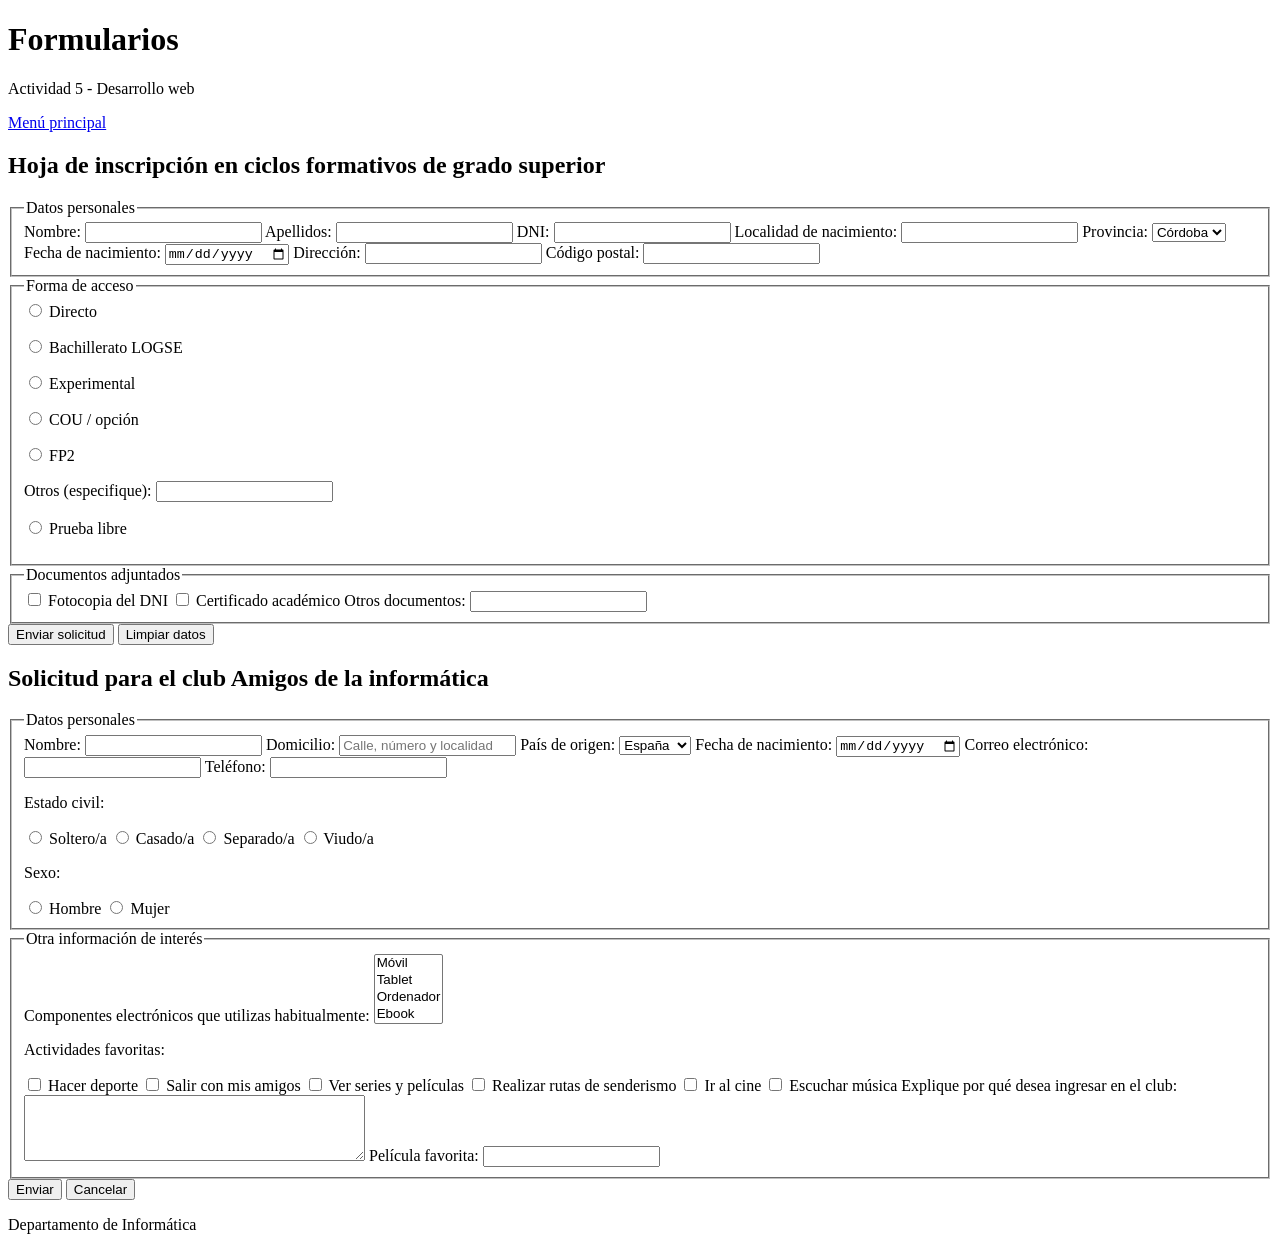
==== Formularios/index.html @ f5cc7fa6 "Añadir formularios generales de la actividad" ====
<!DOCTYPE html>
<html lang="es">
<head>
    <meta charset="UTF-8">
    <meta name="author" content="Paula María Bonilla Muñoz">
    <meta name="description" content="Formularios de inscripción y solicitud de ingreso al club de informática">
    <meta name="keywords" content="formularios, inscripción, informática">
    <title>Formularios</title>
</head>
<body>
<header>
    <h1>Formularios</h1>
    <p>Actividad 5 - Desarrollo web</p>
</header>
<nav>
    <a href="../index.html">Menú principal</a>
</nav>
<main>
    <section>
        <h2>Hoja de inscripción en ciclos formativos de grado superior</h2>
        <form action="#" method="get">
            <fieldset>
                <legend>Datos personales</legend>
                <label for="nombre">Nombre:</label>
                <input type="text" id="nombre" name="nombre" required>
                <label for="apellidos">Apellidos:</label>
                <input type="text" id="apellidos" name="apellidos" required>
                <label for="dni">DNI:</label>
                <input type="text" id="dni" name="dni">
                <label for="localidad">Localidad de nacimiento:</label>
                <input type="text" id="localidad" name="localidad">
                <label for="provincia">Provincia:</label>
                <select id="provincia" name="provincia">
                    <option value="cordoba">Córdoba</option>
                    <option value="huelva">Huelva</option>
                    <option value="sevilla">Sevilla</option>
                    <option value="malaga">Málaga</option>
                    <option value="jaen">Jaén</option>
                    <option value="granada">Granada</option>
                    <option value="cadiz">Cádiz</option>
                    <option value="almeria">Almería</option>
                </select>
                <label for="fecha">Fecha de nacimiento:</label>
                <input type="date" id="fecha" name="fecha">
                <label for="direccion">Dirección:</label>
                <input type="text" id="direccion" name="direccion">
                <label for="codigo">Código postal:</label>
                <input type="text" id="codigo" name="codigo" inputmode="numeric">
            </fieldset>
            <fieldset>
                <legend>Forma de acceso</legend>
                <label><input type="radio" name="acceso" value="directo" required> Directo</label>
                <p><label><input type="radio" name="modalidad" value="bachillerato"> Bachillerato LOGSE</label></p>
                <p><label><input type="radio" name="modalidad" value="experimental"> Experimental</label></p>
                <p><label><input type="radio" name="modalidad" value="cou"> COU / opción</label></p>
                <p><label><input type="radio" name="modalidad" value="fp2"> FP2</label></p>
                <label for="otros">Otros (especifique):</label>
                <input type="text" id="otros" name="otros">
                <p><label><input type="radio" name="acceso" value="prueba"> Prueba libre</label></p>
            </fieldset>
            <fieldset>
                <legend>Documentos adjuntados</legend>
                <label><input type="checkbox" name="documentos" value="dni"> Fotocopia del DNI</label>
                <label><input type="checkbox" name="documentos" value="certificado"> Certificado académico</label>
                <label for="documentosOtros">Otros documentos:</label>
                <input type="text" id="documentosOtros" name="documentosOtros">
            </fieldset>
            <button type="submit">Enviar solicitud</button>
            <button type="reset">Limpiar datos</button>
        </form>
    </section>
    <section>
        <h2>Solicitud para el club Amigos de la informática</h2>
        <form action="#" method="get">
            <fieldset>
                <legend>Datos personales</legend>
                <label for="clubNombre">Nombre:</label>
                <input type="text" id="clubNombre" name="nombre" required>
                <label for="domicilio">Domicilio:</label>
                <input type="text" id="domicilio" name="domicilio" placeholder="Calle, número y localidad">
                <label for="pais">País de origen:</label>
                <select id="pais" name="pais">
                    <option>España</option><option>Portugal</option><option>Francia</option><option>Italia</option><option>Otro</option>
                </select>
                <label for="clubFecha">Fecha de nacimiento:</label>
                <input type="date" id="clubFecha" name="fecha">
                <label for="correo">Correo electrónico:</label>
                <input type="email" id="correo" name="correo" required>
                <label for="telefono">Teléfono:</label>
                <input type="tel" id="telefono" name="telefono">
                <p>Estado civil:</p>
                <label><input type="radio" name="estadoCivil" value="soltero"> Soltero/a</label>
                <label><input type="radio" name="estadoCivil" value="casado"> Casado/a</label>
                <label><input type="radio" name="estadoCivil" value="separado"> Separado/a</label>
                <label><input type="radio" name="estadoCivil" value="viudo"> Viudo/a</label>
                <p>Sexo:</p>
                <label><input type="radio" name="sexo" value="hombre"> Hombre</label>
                <label><input type="radio" name="sexo" value="mujer"> Mujer</label>
            </fieldset>
            <fieldset>
                <legend>Otra información de interés</legend>
                <label for="dispositivos">Componentes electrónicos que utilizas habitualmente:</label>
                <select id="dispositivos" name="dispositivos" multiple size="4">
                    <option>Móvil</option><option>Tablet</option><option>Ordenador</option><option>Ebook</option>
                </select>
                <p>Actividades favoritas:</p>
                <label><input type="checkbox" name="actividades" value="deporte"> Hacer deporte</label>
                <label><input type="checkbox" name="actividades" value="amigos"> Salir con mis amigos</label>
                <label><input type="checkbox" name="actividades" value="series"> Ver series y películas</label>
                <label><input type="checkbox" name="actividades" value="senderismo"> Realizar rutas de senderismo</label>
                <label><input type="checkbox" name="actividades" value="cine"> Ir al cine</label>
                <label><input type="checkbox" name="actividades" value="musica"> Escuchar música</label>
                <label for="motivo">Explique por qué desea ingresar en el club:</label>
                <textarea id="motivo" name="motivo" rows="4" cols="40"></textarea>
                <label for="pelicula">Película favorita:</label>
                <input type="text" id="pelicula" name="pelicula">
            </fieldset>
            <button type="submit">Enviar</button>
            <button type="reset">Cancelar</button>
        </form>
    </section>
</main>
<footer>
    <p>Departamento de Informática</p>
</footer>
</body>
</html>
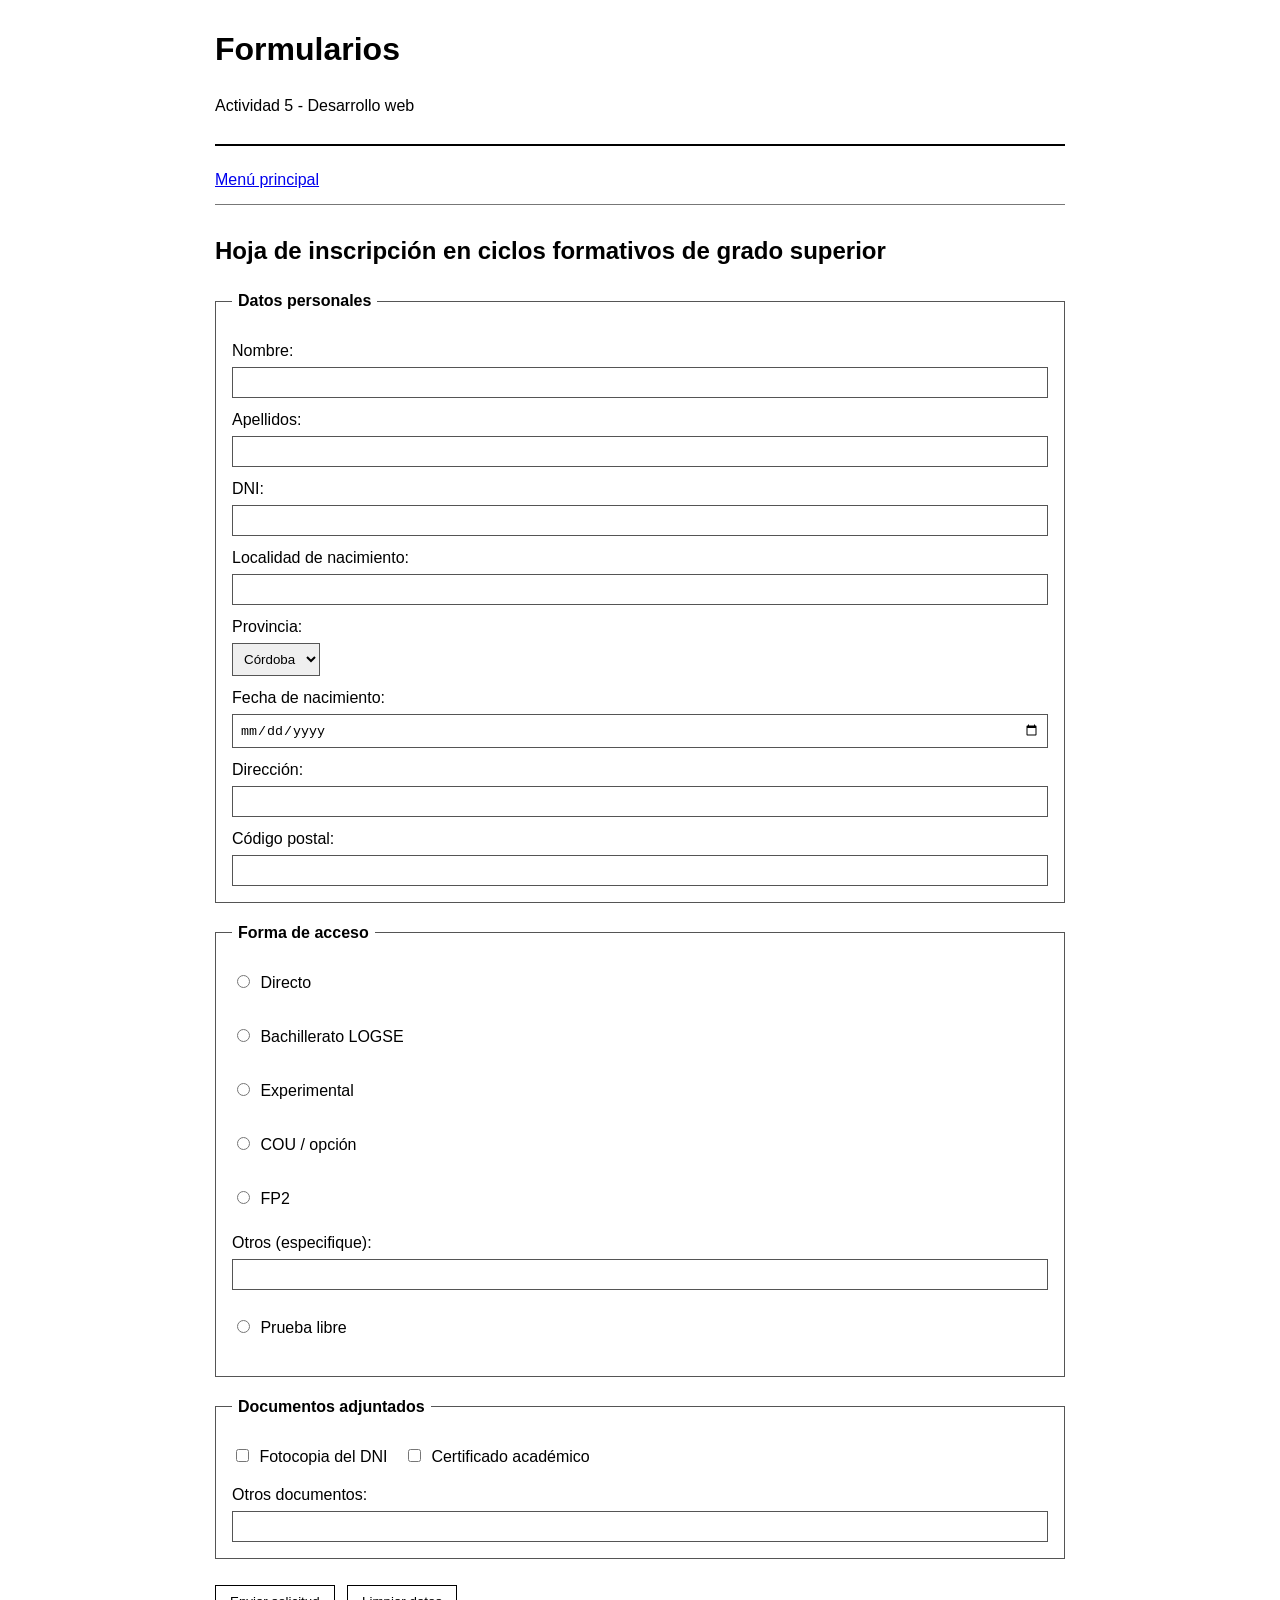
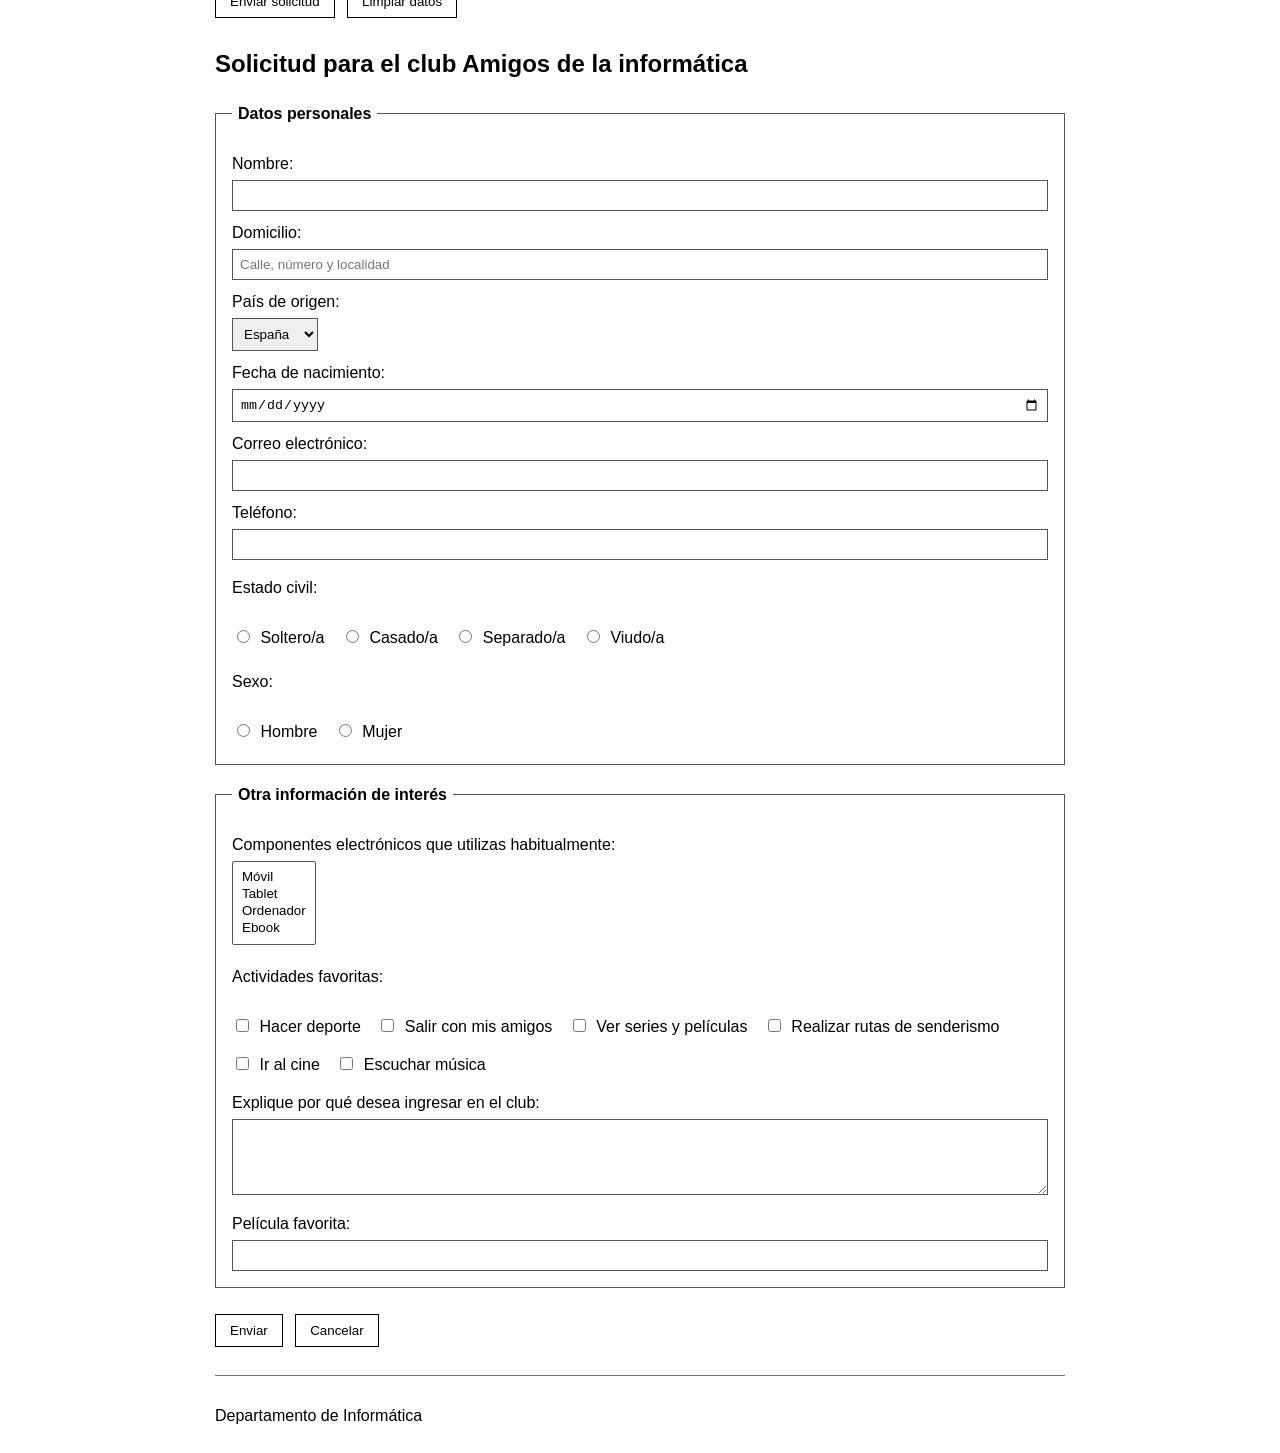
==== commit ed157d7a: "Dar diseño sencillo en blanco y negro a los formularios" ====
--- a/Formularios/index.html
+++ b/Formularios/index.html
@@ -6,6 +6,23 @@
     <meta name="description" content="Formularios de inscripción y solicitud de ingreso al club de informática">
     <meta name="keywords" content="formularios, inscripción, informática">
     <title>Formularios</title>
+    <style>
+        body { font-family: Arial, sans-serif; max-width: 850px; margin: 25px auto; padding: 0 18px; line-height: 1.5; color: #000; background: #fff; }
+        header, nav, main, footer { margin-bottom: 22px; }
+        header { border-bottom: 2px solid #000; padding-bottom: 10px; }
+        nav { border-bottom: 1px solid #777; padding-bottom: 12px; }
+        section { margin: 28px 0; }
+        fieldset { border: 1px solid #555; padding: 16px; margin: 18px 0; }
+        legend { font-weight: bold; padding: 0 6px; }
+        label { display: block; margin: 10px 0 4px; }
+        input:not([type="radio"]):not([type="checkbox"]), select, textarea { box-sizing: border-box; max-width: 100%; padding: 7px; border: 1px solid #555; }
+        input:not([type="radio"]):not([type="checkbox"]), textarea { width: 100%; }
+        input[type="radio"], input[type="checkbox"] { margin-right: 6px; }
+        label:has(input[type="radio"]), label:has(input[type="checkbox"]) { display: inline-block; margin-right: 12px; }
+        button { padding: 8px 14px; margin: 8px 8px 0 0; border: 1px solid #000; background: #fff; color: #000; cursor: pointer; }
+        footer { border-top: 1px solid #777; padding-top: 12px; }
+    </style>
+
 </head>
 <body>
 <header>
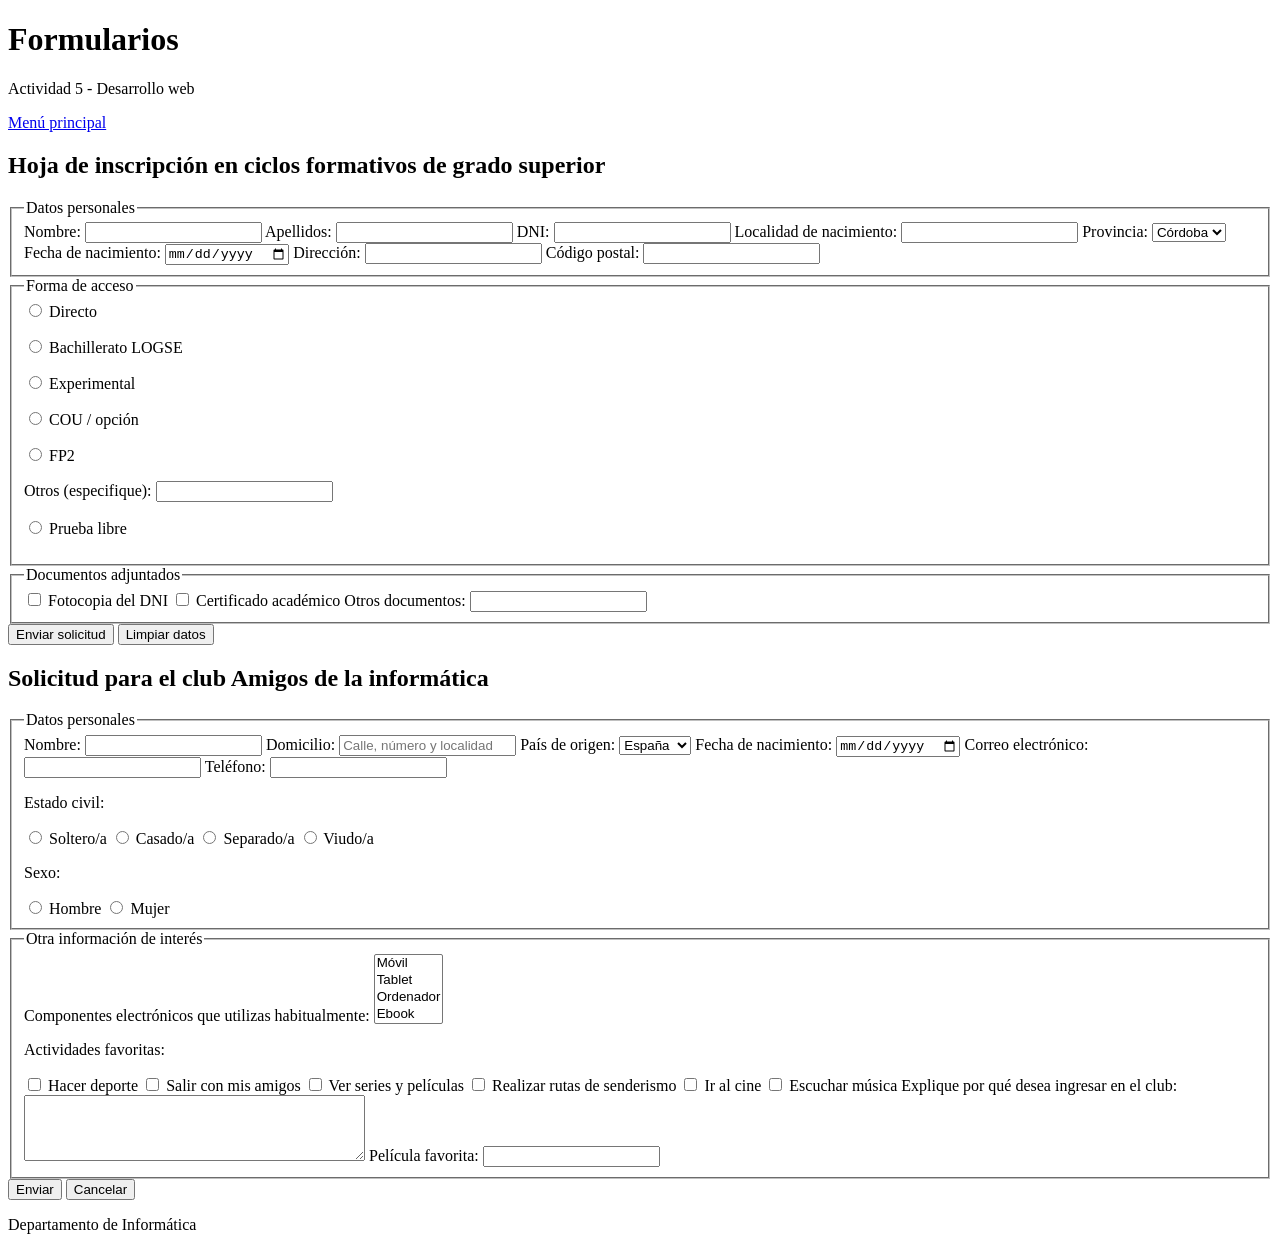
==== commit 56a714b6: "Eliminar etiquetas style de archivos HTML" ====
--- a/Formularios/index.html
+++ b/Formularios/index.html
@@ -6,22 +6,6 @@
     <meta name="description" content="Formularios de inscripción y solicitud de ingreso al club de informática">
     <meta name="keywords" content="formularios, inscripción, informática">
     <title>Formularios</title>
-    <style>
-        body { font-family: Arial, sans-serif; max-width: 850px; margin: 25px auto; padding: 0 18px; line-height: 1.5; color: #000; background: #fff; }
-        header, nav, main, footer { margin-bottom: 22px; }
-        header { border-bottom: 2px solid #000; padding-bottom: 10px; }
-        nav { border-bottom: 1px solid #777; padding-bottom: 12px; }
-        section { margin: 28px 0; }
-        fieldset { border: 1px solid #555; padding: 16px; margin: 18px 0; }
-        legend { font-weight: bold; padding: 0 6px; }
-        label { display: block; margin: 10px 0 4px; }
-        input:not([type="radio"]):not([type="checkbox"]), select, textarea { box-sizing: border-box; max-width: 100%; padding: 7px; border: 1px solid #555; }
-        input:not([type="radio"]):not([type="checkbox"]), textarea { width: 100%; }
-        input[type="radio"], input[type="checkbox"] { margin-right: 6px; }
-        label:has(input[type="radio"]), label:has(input[type="checkbox"]) { display: inline-block; margin-right: 12px; }
-        button { padding: 8px 14px; margin: 8px 8px 0 0; border: 1px solid #000; background: #fff; color: #000; cursor: pointer; }
-        footer { border-top: 1px solid #777; padding-top: 12px; }
-    </style>
 
 </head>
 <body>
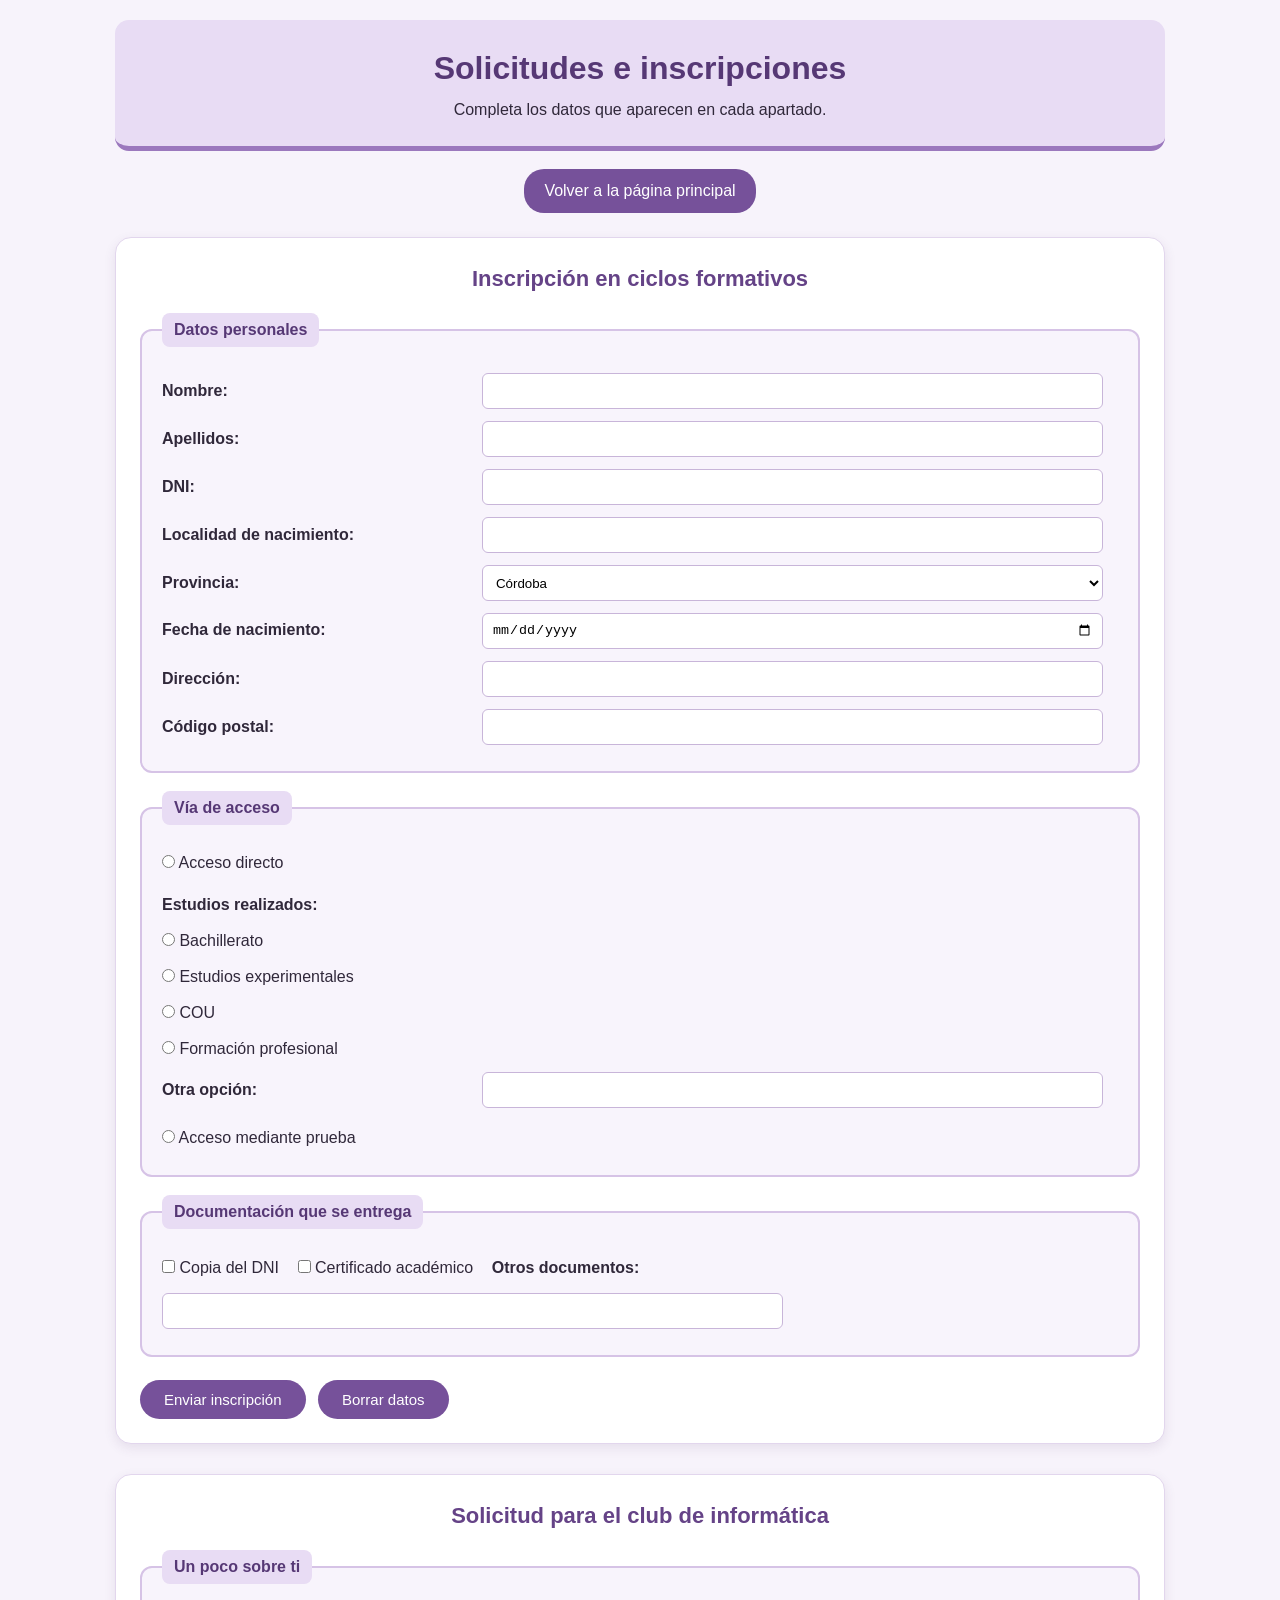
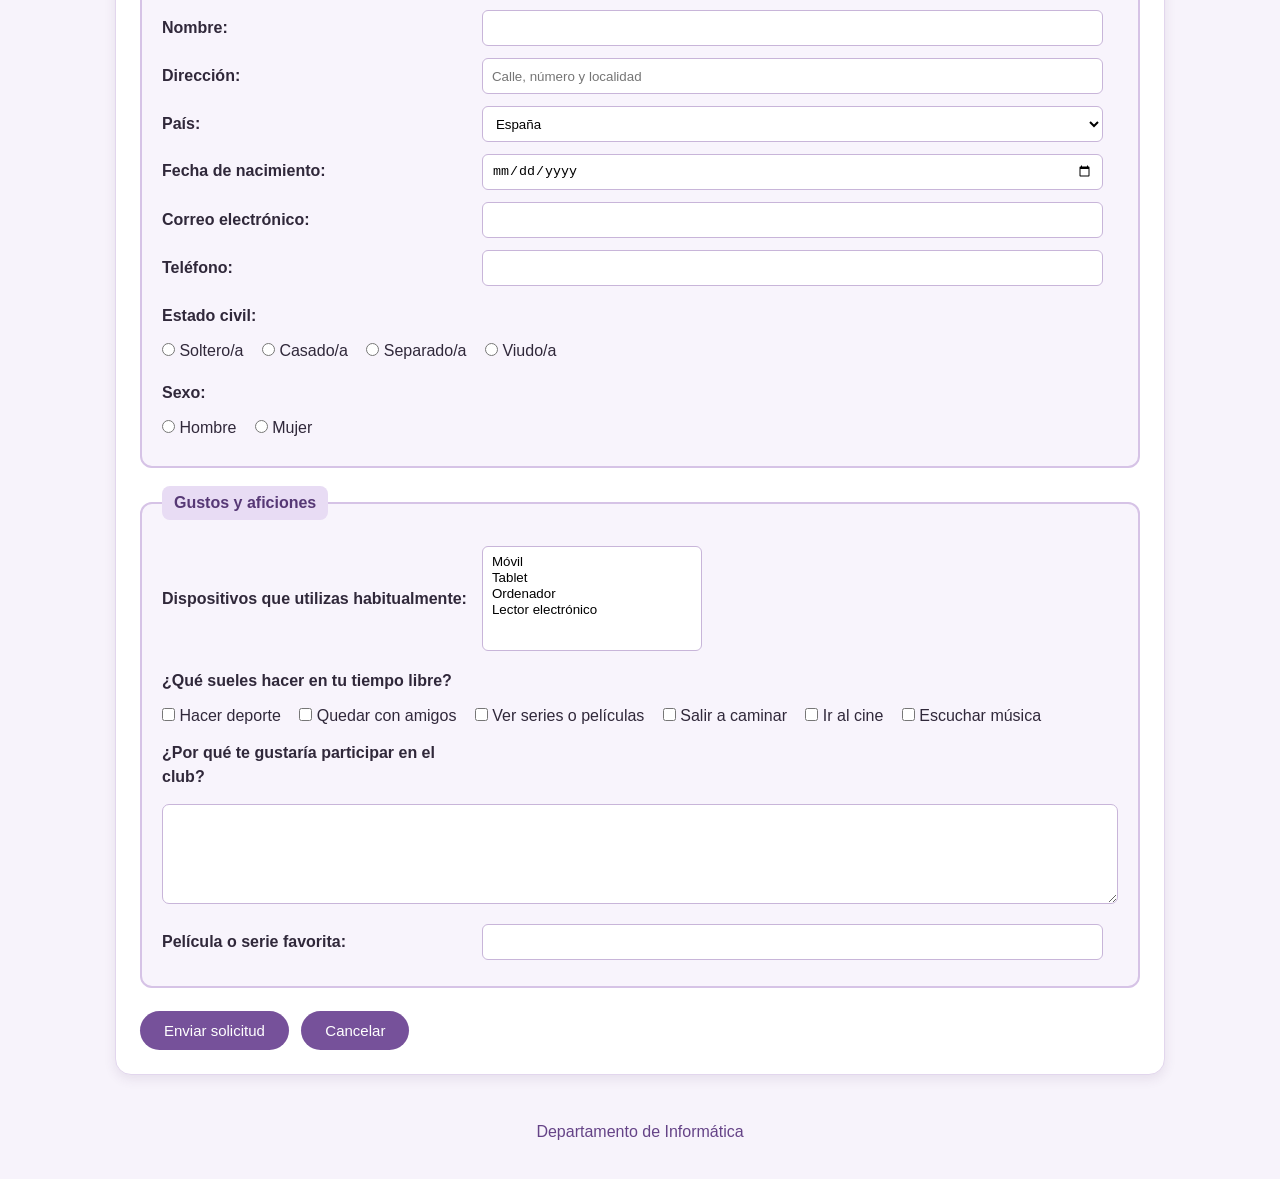
==== commit da143539: "Actualiza los formularios y enlaza la hoja de estilos" ====
--- a/Formularios/index.html
+++ b/Formularios/index.html
@@ -2,23 +2,24 @@
 <html lang="es">
 <head>
     <meta charset="UTF-8">
+    <meta name="viewport" content="width=device-width, initial-scale=1.0">
     <meta name="author" content="Paula María Bonilla Muñoz">
-    <meta name="description" content="Formularios de inscripción y solicitud de ingreso al club de informática">
+    <meta name="description" content="Formularios de inscripción y solicitud para el club de informática">
     <meta name="keywords" content="formularios, inscripción, informática">
+    <link rel="stylesheet" href="css/styles.css">
     <title>Formularios</title>
-
 </head>
 <body>
 <header>
-    <h1>Formularios</h1>
-    <p>Actividad 5 - Desarrollo web</p>
+    <h1>Solicitudes e inscripciones</h1>
+    <p>Completa los datos que aparecen en cada apartado.</p>
 </header>
 <nav>
-    <a href="../index.html">Menú principal</a>
+    <a href="../index.html">Volver a la página principal</a>
 </nav>
 <main>
     <section>
-        <h2>Hoja de inscripción en ciclos formativos de grado superior</h2>
+        <h2>Inscripción en ciclos formativos</h2>
         <form action="#" method="get">
             <fieldset>
                 <legend>Datos personales</legend>
@@ -49,39 +50,45 @@
                 <input type="text" id="codigo" name="codigo" inputmode="numeric">
             </fieldset>
             <fieldset>
-                <legend>Forma de acceso</legend>
-                <label><input type="radio" name="acceso" value="directo" required> Directo</label>
-                <p><label><input type="radio" name="modalidad" value="bachillerato"> Bachillerato LOGSE</label></p>
-                <p><label><input type="radio" name="modalidad" value="experimental"> Experimental</label></p>
-                <p><label><input type="radio" name="modalidad" value="cou"> COU / opción</label></p>
-                <p><label><input type="radio" name="modalidad" value="fp2"> FP2</label></p>
-                <label for="otros">Otros (especifique):</label>
+                <legend>Vía de acceso</legend>
+                <label><input type="radio" name="acceso" value="directo" required> Acceso directo</label>
+                <p>Estudios realizados:</p>
+                <p><label><input type="radio" name="modalidad" value="bachillerato"> Bachillerato</label></p>
+                <p><label><input type="radio" name="modalidad" value="experimental"> Estudios experimentales</label></p>
+                <p><label><input type="radio" name="modalidad" value="cou"> COU</label></p>
+                <p><label><input type="radio" name="modalidad" value="fp2"> Formación profesional</label></p>
+                <label for="otros">Otra opción:</label>
                 <input type="text" id="otros" name="otros">
-                <p><label><input type="radio" name="acceso" value="prueba"> Prueba libre</label></p>
+                <p><label><input type="radio" name="acceso" value="prueba"> Acceso mediante prueba</label></p>
             </fieldset>
             <fieldset>
-                <legend>Documentos adjuntados</legend>
-                <label><input type="checkbox" name="documentos" value="dni"> Fotocopia del DNI</label>
+                <legend>Documentación que se entrega</legend>
+                <label><input type="checkbox" name="documentos" value="dni"> Copia del DNI</label>
                 <label><input type="checkbox" name="documentos" value="certificado"> Certificado académico</label>
                 <label for="documentosOtros">Otros documentos:</label>
                 <input type="text" id="documentosOtros" name="documentosOtros">
             </fieldset>
-            <button type="submit">Enviar solicitud</button>
-            <button type="reset">Limpiar datos</button>
+            <button type="submit">Enviar inscripción</button>
+            <button type="reset">Borrar datos</button>
         </form>
     </section>
+
     <section>
-        <h2>Solicitud para el club Amigos de la informática</h2>
+        <h2>Solicitud para el club de informática</h2>
         <form action="#" method="get">
             <fieldset>
-                <legend>Datos personales</legend>
+                <legend>Un poco sobre ti</legend>
                 <label for="clubNombre">Nombre:</label>
                 <input type="text" id="clubNombre" name="nombre" required>
-                <label for="domicilio">Domicilio:</label>
+                <label for="domicilio">Dirección:</label>
                 <input type="text" id="domicilio" name="domicilio" placeholder="Calle, número y localidad">
-                <label for="pais">País de origen:</label>
+                <label for="pais">País:</label>
                 <select id="pais" name="pais">
-                    <option>España</option><option>Portugal</option><option>Francia</option><option>Italia</option><option>Otro</option>
+                    <option>España</option>
+                    <option>Portugal</option>
+                    <option>Francia</option>
+                    <option>Italia</option>
+                    <option>Otro</option>
                 </select>
                 <label for="clubFecha">Fecha de nacimiento:</label>
                 <input type="date" id="clubFecha" name="fecha">
@@ -99,24 +106,27 @@
                 <label><input type="radio" name="sexo" value="mujer"> Mujer</label>
             </fieldset>
             <fieldset>
-                <legend>Otra información de interés</legend>
-                <label for="dispositivos">Componentes electrónicos que utilizas habitualmente:</label>
+                <legend>Gustos y aficiones</legend>
+                <label for="dispositivos">Dispositivos que utilizas habitualmente:</label>
                 <select id="dispositivos" name="dispositivos" multiple size="4">
-                    <option>Móvil</option><option>Tablet</option><option>Ordenador</option><option>Ebook</option>
+                    <option>Móvil</option>
+                    <option>Tablet</option>
+                    <option>Ordenador</option>
+                    <option>Lector electrónico</option>
                 </select>
-                <p>Actividades favoritas:</p>
+                <p>¿Qué sueles hacer en tu tiempo libre?</p>
                 <label><input type="checkbox" name="actividades" value="deporte"> Hacer deporte</label>
-                <label><input type="checkbox" name="actividades" value="amigos"> Salir con mis amigos</label>
-                <label><input type="checkbox" name="actividades" value="series"> Ver series y películas</label>
-                <label><input type="checkbox" name="actividades" value="senderismo"> Realizar rutas de senderismo</label>
+                <label><input type="checkbox" name="actividades" value="amigos"> Quedar con amigos</label>
+                <label><input type="checkbox" name="actividades" value="series"> Ver series o películas</label>
+                <label><input type="checkbox" name="actividades" value="senderismo"> Salir a caminar</label>
                 <label><input type="checkbox" name="actividades" value="cine"> Ir al cine</label>
                 <label><input type="checkbox" name="actividades" value="musica"> Escuchar música</label>
-                <label for="motivo">Explique por qué desea ingresar en el club:</label>
-                <textarea id="motivo" name="motivo" rows="4" cols="40"></textarea>
-                <label for="pelicula">Película favorita:</label>
+                <label for="motivo">¿Por qué te gustaría participar en el club?</label>
+                <textarea id="motivo" name="motivo" rows="4"></textarea>
+                <label for="pelicula">Película o serie favorita:</label>
                 <input type="text" id="pelicula" name="pelicula">
             </fieldset>
-            <button type="submit">Enviar</button>
+            <button type="submit">Enviar solicitud</button>
             <button type="reset">Cancelar</button>
         </form>
     </section>
@@ -125,4 +135,4 @@
     <p>Departamento de Informática</p>
 </footer>
 </body>
-</html>+</html>
--- a/Formularios/css/styles.css
+++ b/Formularios/css/styles.css
@@ -0,0 +1,214 @@
+/* Reinicio de los estilos del navegador */
+* {
+    margin: 0;
+    padding: 0;
+    box-sizing: border-box;
+}
+
+/* Estilo general de la página */
+body {
+    font-family: Arial, Helvetica, sans-serif;
+    background-color: #f7f3fb;
+    color: #30283a;
+    line-height: 1.5;
+    padding: 20px;
+}
+
+/* Cabecera de la página */
+header {
+    max-width: 1050px;
+    margin: 0 auto 18px;
+    padding: 24px;
+    text-align: center;
+    background-color: #e8dcf4;
+    border-radius: 14px;
+    border-bottom: 5px solid #9b78bd;
+}
+
+/* Título principal */
+header h1 {
+    color: #563875;
+    margin-bottom: 6px;
+}
+
+/* Menú de navegación */
+nav {
+    max-width: 1050px;
+    margin: 0 auto 24px;
+    text-align: center;
+}
+
+/* Enlace para volver al inicio */
+nav a {
+    display: inline-block;
+    padding: 10px 20px;
+    color: #ffffff;
+    background-color: #76519a;
+    text-decoration: none;
+    border-radius: 20px;
+}
+
+/* Cambio de color al pasar por el enlace */
+nav a:hover {
+    background-color: #563875;
+}
+
+/* Contenedor de los formularios */
+main {
+    max-width: 1050px;
+    margin: 0 auto;
+}
+
+/* Cada apartado de formulario */
+section {
+    margin-bottom: 30px;
+    padding: 24px;
+    background-color: #ffffff;
+    border: 1px solid #e2d6ed;
+    border-radius: 16px;
+    box-shadow: 0 4px 12px rgba(75, 48, 99, 0.10);
+}
+
+/* Títulos de los formularios */
+section h2 {
+    margin-bottom: 18px;
+    color: #654387;
+    text-align: center;
+    font-size: 22px;
+}
+
+/* Bloques que agrupan los campos */
+fieldset {
+    margin-bottom: 18px;
+    padding: 20px;
+    border: 2px solid #d6c3e6;
+    border-radius: 12px;
+    background-color: #f8f4fc;
+}
+
+/* Título de cada bloque */
+legend {
+    padding: 5px 12px;
+    color: #563875;
+    background-color: #e8dcf4;
+    border-radius: 8px;
+    font-weight: bold;
+}
+
+/* Etiquetas de los campos */
+fieldset > label {
+    display: inline-block;
+    width: 32%;
+    margin: 7px 1% 7px 0;
+    font-weight: bold;
+    vertical-align: middle;
+}
+
+/* Campos de texto y listas desplegables */
+fieldset > input:not([type="radio"]):not([type="checkbox"]),
+fieldset > select {
+    width: 65%;
+    min-height: 36px;
+    margin: 6px 0;
+    padding: 7px 9px;
+    border: 1px solid #c8b5d9;
+    border-radius: 6px;
+    background-color: #ffffff;
+}
+
+/* Campos cuando se seleccionan */
+input:focus,
+select:focus,
+textarea:focus {
+    outline: 2px solid #a986c8;
+    border-color: #76519a;
+}
+
+/* Opciones de selección */
+fieldset label:has(input[type="radio"]),
+fieldset label:has(input[type="checkbox"]) {
+    width: auto;
+    margin: 6px 14px 6px 0;
+    font-weight: normal;
+}
+
+/* Separación de las preguntas */
+fieldset p {
+    margin: 12px 0 5px;
+    font-weight: bold;
+}
+
+/* Lista de dispositivos */
+#dispositivos {
+    width: 100%;
+    max-width: 220px;
+    min-height: 105px;
+    vertical-align: middle;
+}
+
+/* Cuadro para escribir una explicación */
+textarea {
+    display: block;
+    width: 100%;
+    min-height: 100px;
+    margin: 8px 0 14px;
+    padding: 10px;
+    border: 1px solid #c8b5d9;
+    border-radius: 7px;
+    resize: vertical;
+}
+
+/* Botones de los formularios */
+button {
+    margin: 5px 8px 0 0;
+    padding: 11px 24px;
+    color: #ffffff;
+    background-color: #76519a;
+    border: none;
+    border-radius: 22px;
+    cursor: pointer;
+    font-size: 15px;
+}
+
+/* Color de los botones al pasar el ratón */
+button:hover {
+    background-color: #563875;
+}
+
+/* Pie de página */
+footer {
+    max-width: 1050px;
+    margin: 25px auto 0;
+    padding: 15px;
+    color: #654387;
+    text-align: center;
+}
+
+/* Adaptación para móviles y pantallas estrechas */
+@media (max-width: 650px) {
+    body {
+        padding: 10px;
+    }
+
+    section {
+        padding: 15px;
+    }
+
+    fieldset > label {
+        display: block;
+        width: 100%;
+        margin-bottom: 3px;
+    }
+
+    fieldset > input:not([type="radio"]):not([type="checkbox"]),
+    fieldset > select {
+        width: 100%;
+        margin-top: 2px;
+        margin-bottom: 10px;
+    }
+
+    button {
+        width: 100%;
+        margin: 6px 0;
+    }
+}
